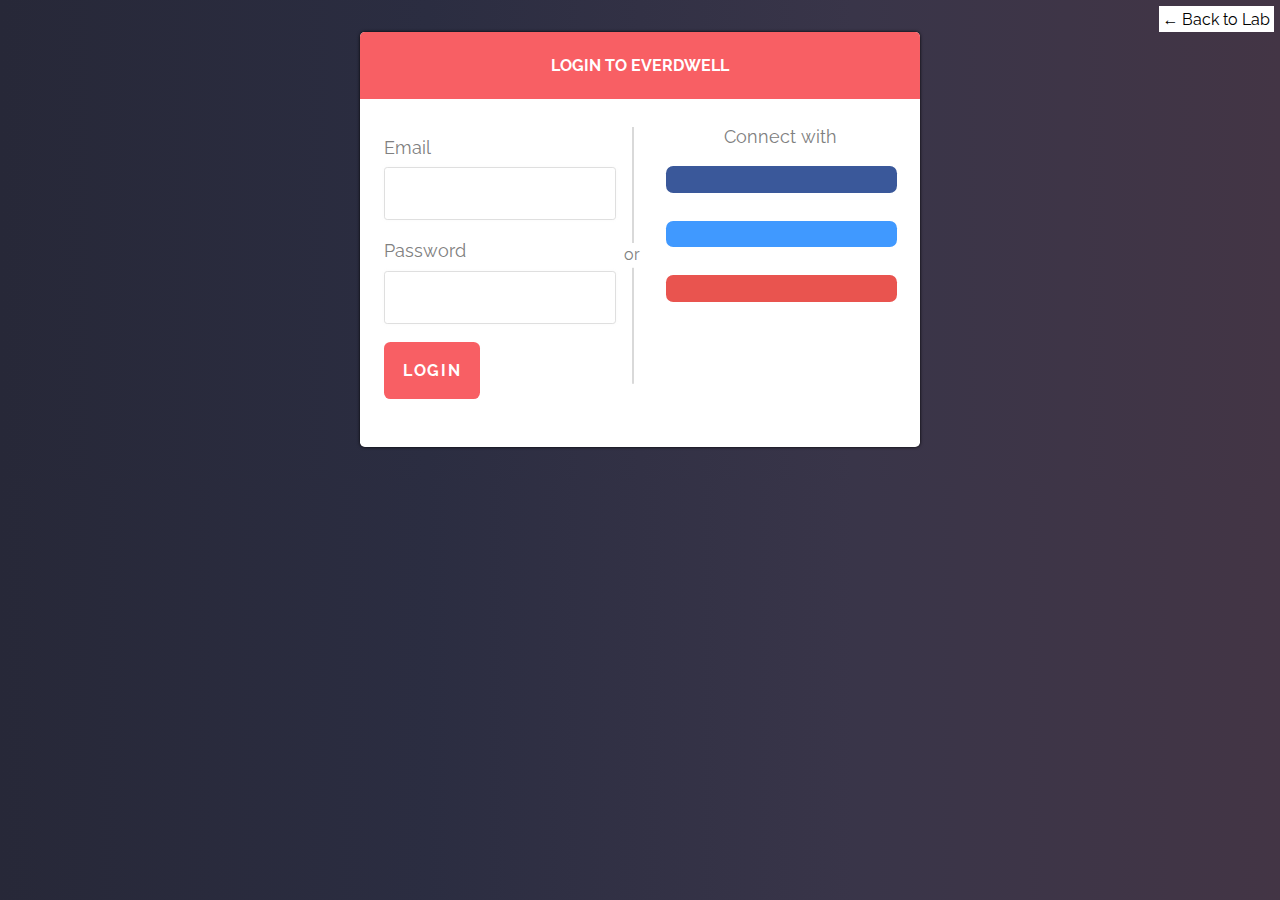
==== pages/login-to-everdwell-dribbble-recreation.html @ 30159ea2 "Add, Update" ====
<!doctype html>
<html lang="en">
<head>
  <meta charset="UTF-8">
  <link href='http://cdn.seebeetee.com/assets/favicons/favicon.ico' rel='shortcut icon' type='image/x-icon'/>
  <link href='http://fonts.googleapis.com/css?family=Raleway' rel='stylesheet prefetch' type='text/css'>
  <link rel="stylesheet" href="http://weloveiconfonts.com/api/?family=fontawesome">
  <link rel="stylesheet" href="/css/normalize.min.css">
  <!-- style.css -->
  <link rel="stylesheet" href="/css/login-to-everdwell-dribbble-to-coding.min.css">
  <title>Login to Everdwell (Dribbble recreation) | SeeBeeTee</title>
  <meta name="viewport" content="width=device-width, initial-scale=1">
  <meta name='keywords' content='Lab of Creative Blogging Tips, SeeBeeTee, SeeBeeTee.com'></meta>
  <style type="text/css">
  div.back-to-lab {
    position: absolute;
    right: 0.4em;
    top: 0.4em;
    background: white;
    padding: 0.2em;
    z-index: 999;
    -webkit-transition: all 0.2s linear;
    -moz-transition: all 0.2s linear;
    transition: all 0.2s linear;
  }

  div.back-to-lab:hover {
    color: #029596;
  }

  div.back-to-lab a {
    color: inherit;
    text-decoration: none;
  }
  </style>
</head>
<body>

  <!-- index.html -->
  <form action="#" id="login-form">
    <div class="heading">Login to Everdwell</div>
    <div class="left">
      <label for="email">Email</label> <br />
      <input type="email" name="email" id="email" /> <br />
      <label for="password">Password</label> <br />
      <input type="password" name="password" id="pass" /> <br />
      <input type="submit" value="Login" />
    </div>
    <div class="right">
      <div class="connect">Connect with</div>
      <a href="" class="facebook">
        <span class="fontawesome-facebook"></span>
      </a> <br />
      <a href="" class="twitter">
        <span class="fontawesome-twitter"></span>
      </a> <br />
      <a href="" class="google-plus">
        <span class="fontawesome-google-plus"></span>
      </a>
    </div>
  </form>  
  
  <div class="back-to-lab">
    <a href="http://lab.seebeetee.com">&larr; Back to Lab</a>    
  </div>

  <!-- main.js -->
  <script type="text/javascript">
  /*
    Inspired by https://dribbble.com/shots/1613291-Everdwell-Login.

    2014 by Kaushalya Mandaliya
    http://seebeetee.com / @kmandalwala
  */
  </script>

  <!-- ga.js -->
  <script>
    (function(i,s,o,g,r,a,m){i['GoogleAnalyticsObject']=r;i[r]=i[r]||function(){
    (i[r].q=i[r].q||[]).push(arguments)},i[r].l=1*new Date();a=s.createElement(o),
    m=s.getElementsByTagName(o)[0];a.async=1;a.src=g;m.parentNode.insertBefore(a,m)
    })(window,document,'script','//www.google-analytics.com/analytics.js','ga');

    ga('create', 'UA-25304809-2', 'auto');
    ga('send', 'pageview');
  </script>
</body>
</html>
---- css/login-to-everdwell-dribbble-to-coding.min.css ----
[class*=fontawesome-]:before{font-family:FontAwesome,sans-serif}body{background:-moz-linear-gradient(left,#272838,#2b2d41,#393549,#433545);background:-webkit-linear-gradient(left,#272838,#2b2d41,#393549,#433545);background:linear-gradient(to right,#272838,#2b2d41,#393549,#433545);font-family:Raleway,sans-serif}form#login-form{background:#fff;width:35em;margin:2em auto;overflow:hidden;position:relative;-moz-border-radius:.3em;-webkit-border-radius:.3em;border-radius:.3em;-moz-box-shadow:0 0 .2em #000;-webkit-box-shadow:0 0 .2em #000;box-shadow:0 0 .2em #000}form#login-form div.heading{background:#f85f64;color:#fff;text-align:center;text-transform:uppercase;font-weight:700;padding:1.5em}form#login-form div.left{width:50%;float:left;padding:1.7em 1.5em 2.5em;-moz-box-sizing:border-box;-webkit-box-sizing:border-box;box-sizing:border-box}form#login-form div.right{width:50%;float:right;padding:1.7em 1.5em 2.5em;-moz-box-sizing:border-box;-webkit-box-sizing:border-box;box-sizing:border-box}form#login-form:before{content:'or';color:gray;position:absolute;right:0;bottom:0;margin:auto;height:.5em;width:.5em;left:-1.5em;top:1.2em;z-index:900}form#login-form:after{content:'';position:absolute;background:rgba(128,128,128,.3);right:0;bottom:0;margin:auto;height:7.25em;width:.1em;left:-.85em;top:-6.8em;-moz-box-shadow:0 8.8em 0 0 rgba(128,128,128,.3);-webkit-box-shadow:0 8.8em 0 0 rgba(128,128,128,.3);box-shadow:0 8.8em 0 0 rgba(128,128,128,.3)}div.left label{display:inline-block;color:gray;font-size:1.1em;margin-top:.6em}div.left input[type=email],div.left input[type=password]{border:.1em solid #dfdfdf;padding:1em;margin:.6em 0;-moz-border-radius:.2em;-webkit-border-radius:.2em;border-radius:.2em;-moz-box-shadow:0 0 .2em rgba(223,223,223,.2);-webkit-box-shadow:0 0 .2em rgba(223,223,223,.2);box-shadow:0 0 .2em rgba(223,223,223,.2);-moz-transition:.15s all ease-in-out;-o-transition:.15s all ease-in-out;-webkit-transition:.15s all ease-in-out;transition:.15s all ease-in-out}div.left input[type=email]:focus,div.left input[type=password]:focus{outline:0;border:.1em solid #bdbdbd}div.left input[type=submit]{background:#f85f64;color:#fff;outline:0;text-transform:uppercase;padding:1.2em;overflow:hidden;border:none;letter-spacing:.1em;margin:.5em 0;font-weight:700;-moz-border-radius:.4em;-webkit-border-radius:.4em;border-radius:.4em;-moz-transition:.15s all ease-in-out;-o-transition:.15s all ease-in-out;-webkit-transition:.15s all ease-in-out;transition:.15s all ease-in-out}div.left input[type=submit]:hover{background:rgba(248,95,100,.8)}div.right div.connect{color:gray;font-size:1.1em;text-align:center}div.right a{display:inline-block;font-size:1.5em;text-decoration:none;color:#fff;width:9em;padding:.55em .3em;clear:both;text-align:center;margin:.5em .1em;-moz-border-radius:.3em;-webkit-border-radius:.3em;border-radius:.3em}div.right a.facebook{background:#3a589a;margin-top:.8em;-moz-transition:.15s all ease-in-out;-o-transition:.15s all ease-in-out;-webkit-transition:.15s all ease-in-out;transition:.15s all ease-in-out}div.right a.facebook:hover{background:rgba(58,88,154,.8)}div.right a.twitter{background:#4099ff;-moz-transition:.15s all ease-in-out;-o-transition:.15s all ease-in-out;-webkit-transition:.15s all ease-in-out;transition:.15s all ease-in-out}div.right a.twitter:hover{background:rgba(64,153,255,.8)}div.right a.google-plus{background:#e9544f;-moz-transition:.15s all ease-in-out;-o-transition:.15s all ease-in-out;-webkit-transition:.15s all ease-in-out;transition:.15s all ease-in-out}div.right a.google-plus:hover{background:rgba(233,84,79,.8)}
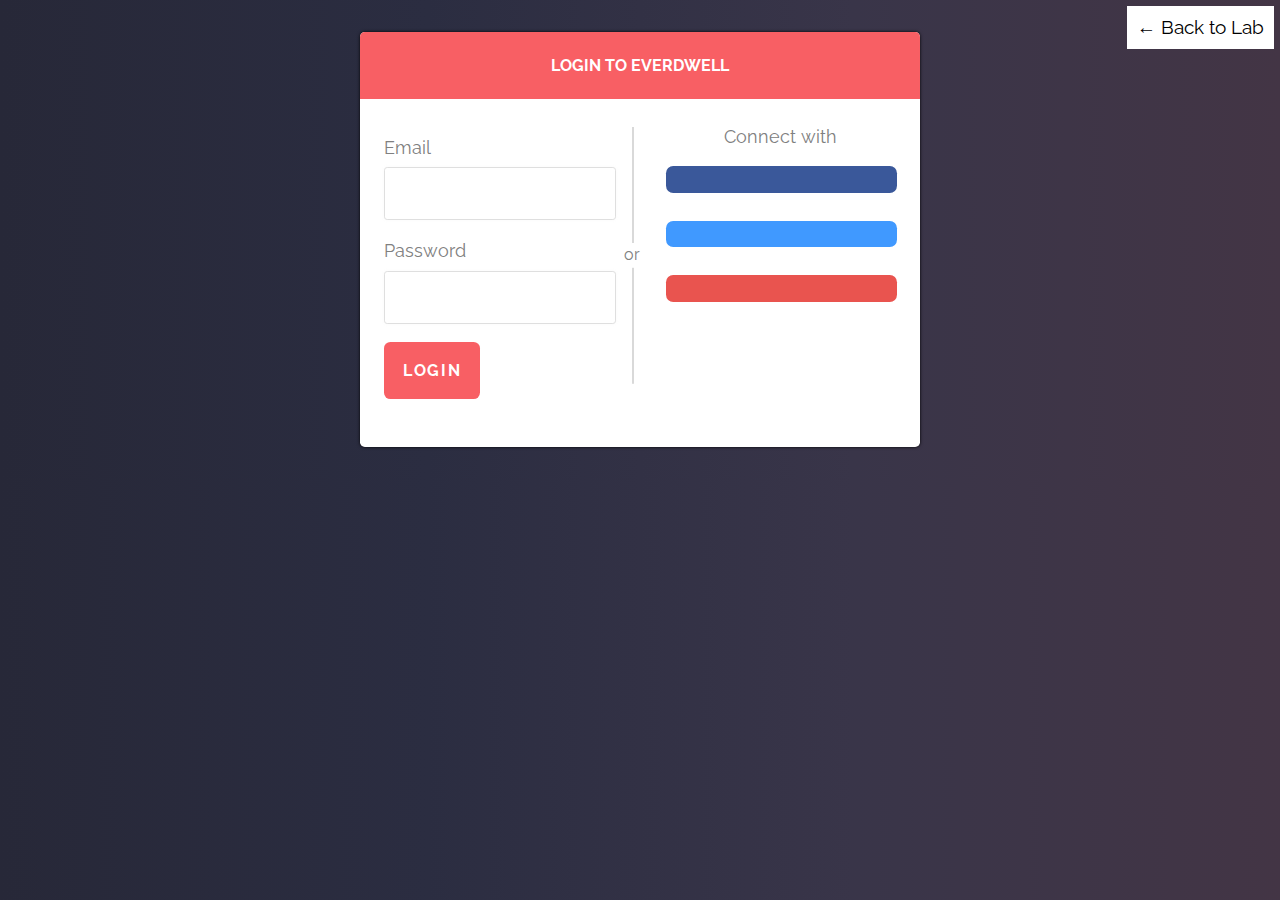
==== commit 139c4cff: "Update login-to-everdwell-dribbble-recreation.html" ====
--- a/pages/login-to-everdwell-dribbble-recreation.html
+++ b/pages/login-to-everdwell-dribbble-recreation.html
@@ -3,35 +3,21 @@
 <head>
   <meta charset="UTF-8">
   <link href='http://cdn.seebeetee.com/assets/favicons/favicon.ico' rel='shortcut icon' type='image/x-icon'/>
-  <link href='http://fonts.googleapis.com/css?family=Raleway' rel='stylesheet prefetch' type='text/css'>
+  <link href='http://fonts.googleapis.com/css?family=Raleway' rel='stylesheet' type='text/css'>
   <link rel="stylesheet" href="http://weloveiconfonts.com/api/?family=fontawesome">
   <link rel="stylesheet" href="/css/normalize.min.css">
   <!-- style.css -->
   <link rel="stylesheet" href="/css/login-to-everdwell-dribbble-to-coding.min.css">
   <title>Login to Everdwell (Dribbble recreation) | SeeBeeTee</title>
+  <meta name="robots" content="index,follow">
   <meta name="viewport" content="width=device-width, initial-scale=1">
-  <meta name='keywords' content='Lab of Creative Blogging Tips, SeeBeeTee, SeeBeeTee.com'></meta>
+  <meta name="keywords" content="Lab of Creative Blogging Tips, SeeBeeTee, SeeBeeTee.com, HTML, CSS, Javascript, Dribbble, Frontend">
+  <meta name='description' content="Login to Everdwell (Dribbble recreation) by SeeBeeTee team.">
+  <meta name="author" content="Kaushalya Mandaliya">
+  <!-- StatusBarBackgroundColor for Android 5.0 and above -->
+  <meta content='#2B89C8' name='theme-color'/>
   <style type="text/css">
-  div.back-to-lab {
-    position: absolute;
-    right: 0.4em;
-    top: 0.4em;
-    background: white;
-    padding: 0.2em;
-    z-index: 999;
-    -webkit-transition: all 0.2s linear;
-    -moz-transition: all 0.2s linear;
-    transition: all 0.2s linear;
-  }
-
-  div.back-to-lab:hover {
-    color: #029596;
-  }
-
-  div.back-to-lab a {
-    color: inherit;
-    text-decoration: none;
-  }
+  	div.back-to-lab{position:fixed;right:.4em;top:.4em;background:#fff;z-index:9;-webkit-transition:all .2s linear;-moz-transition:all .2s linear;transition:all .2s linear}div.back-to-lab:hover{color:#029596}div.back-to-lab a{color:inherit;text-decoration:none;display:inline-block;font-size:1.2em;padding:0.5em;}
   </style>
 </head>
 <body>
@@ -59,7 +45,8 @@
       </a>
     </div>
   </form>  
-  
+
+  <!-- Back to Lab -->
   <div class="back-to-lab">
     <a href="http://lab.seebeetee.com">&larr; Back to Lab</a>    
   </div>
@@ -85,4 +72,4 @@
     ga('send', 'pageview');
   </script>
 </body>
-</html>+</html>
